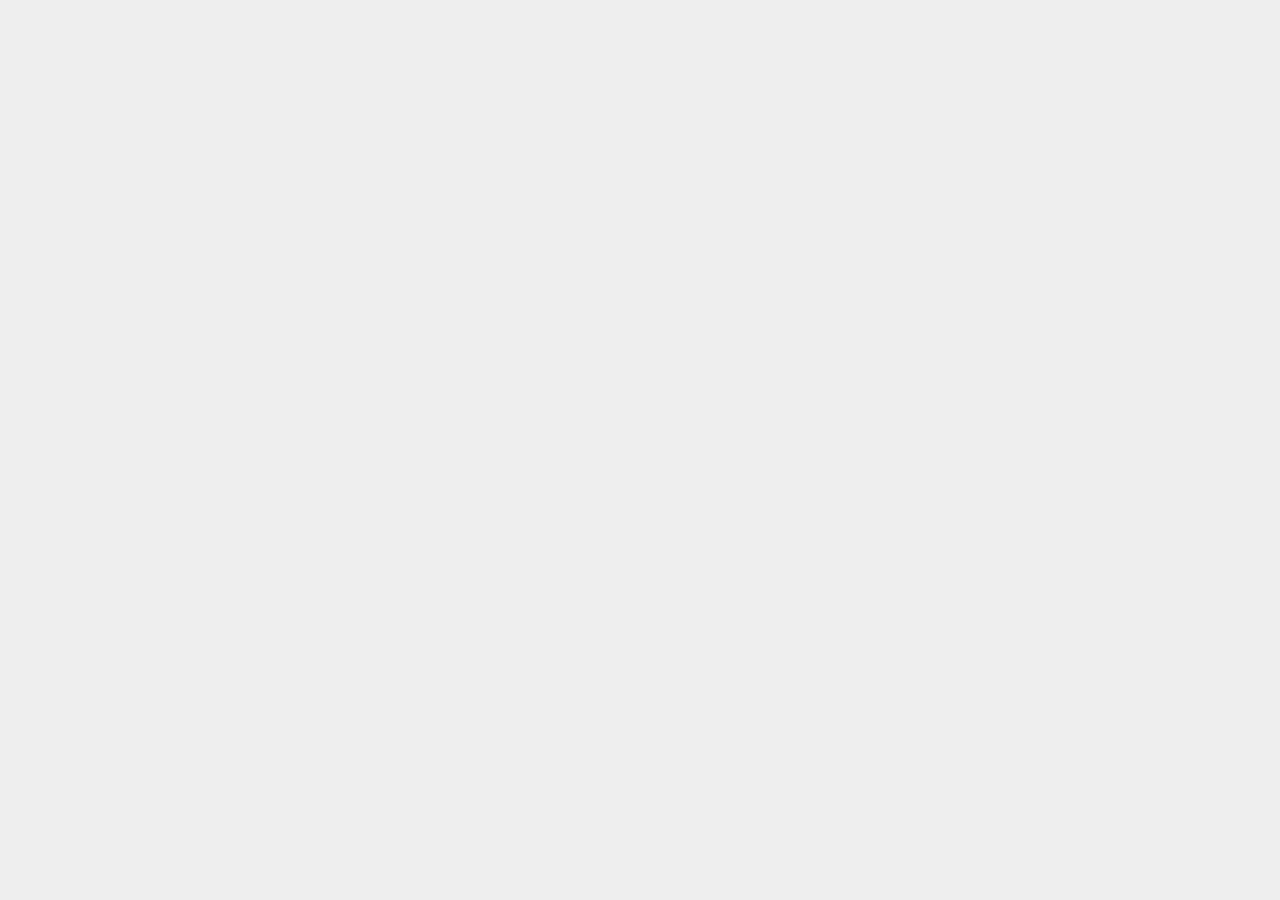
==== index.html @ de39c92a "Add files via upload" ====
﻿<!DOCTYPE html>
<html>
<head>
    <meta charset="utf-8" />
    <meta http-equiv="X-UA-Compatible" content="IE=edge" />
    <meta name="viewport" content="width=device-width,initial-scale=1.0, minimum-scale=1.0, maximum-scale=1.0, user-scalable=no,minimal-ui" />
    <meta name="apple-mobile-web-app-capable" content="yes" />
    <meta name="renderer" content="webkit" />
    <meta name="full-screen" content="yes" />
    <meta name="x5-fullscreen" content="true" />
    <meta name="format-detection" content="telphone=no, email=no" />
    <meta name="apple-mobile-web-app-status-bar-style" content="default" />
    <meta http-equiv="Cache-Control" content="no-cache, no-store, must-revalidate" />
    <meta http-equiv="Pragma" content="no-cache" />
    <meta http-equiv="Expires" content="0" />
    <meta name="keywords" content="" />
    <meta name="description" content="" />
    <title>AKjs前端框架PC版</title>
    <script type="text/javascript" language="javascript" src="js/jquery.min.js"></script>
    <script type="text/javascript" language="javascript" id="akjs_head">
        document.write('<link rel="stylesheet" type="text/css" href="css/akjs.pc.min.css?akjs='+ Math.random() +'" />');<!--AKjs公共样式库引入-->
        document.write('<link rel="stylesheet" type="text/css" href="css/style.css?akjs='+ Math.random() +'" />');<!--布局相关样式-->
        document.write('<script type="text/javascript" language="javascript" src="js/akjs.pc.js?akjs='+ Math.random() +'"><\/script>');<!--AKjs引入-->
        document.write('<script type="text/javascript" language="javascript" src="js/router.js?akjs='+ Math.random() +'"><\/script>');<!--AKjs的路由参数配置-->
        $("#akjs_head").remove(); //通过随机参数解决移动端缓存问题（生成后删除该脚本代码）
    </script>
</head>
<body>
</body>
<script type="text/javascript">
    //以下js代码可删除
    if (window.location.protocol == "file:") {
        alert("AKjs仅支持http或https协议访问！不支持直接打开本地文件的方式访问！通过本地配置服务器访问或者使用WebStorm软件打开访问即可！");
        throw new Error();
    }
</script>
</html>
---- css/style.css ----
﻿@charset "utf-8";
/******基本样式配置******/
@import url("./akjs.animate.css"); /*动画库样式引入*/
@import url("./iconfont/iconfont.css"); /*Iconfont图标库样式引入 （http://www.iconfont.cn/collections/detail?cid=8740）*/

/*********************常用颜色相关样式*********************/
.c_pink {
    color: #f63d8b !important;
}
.c_red {
    color: #d71b1c !important;
}
.c_red-orange {
    color: #fc3403 !important;
}
.c_orange {
    color: #df3912 !important;
}
.c_orange-yellow {
    color: #fccd05 !important;
}
.c_yellow {
    color: #f9fc19 !important;
}
.c_yellow-green {
    color: #94fc05 !important;
}
.c_green {
    color: #349d05 !important;
}
.c_green-blue {
    color: #22d2ae !important;
}
.c_blue {
    color: #1495e9 !important;
}
.c_blue-violet {
    color: #3504fd !important;
}
.c_violet {
    color: #13305c !important;
}

.bg_pink {
    background-color: #f63d8b !important;
}
.bg_red {
    background-color: #d71b1c !important;
}
.bg_red-orange {
    background-color: #fc3403 !important;
}
.bg_orange {
    background-color: #df3912 !important;
}
.bg_orange-yellow {
    background-color: #fccd05 !important;
}
.bg_yellow {
    background-color: #f9fc19 !important;
}
.bg_yellow-green {
    background-color: #94fc05 !important;
}
.bg_green {
    background-color: #349d05 !important;
}
.bg_green-blue {
    background-color: #22d2ae !important;
}
.bg_blue {
    background-color: #1495e9 !important;
}
.bg_blue-violet {
    background-color: #3504fd !important;
}
.bg_violet {
    background-color: #13305c !important;
}

.bor_pink {
    border-color: #f63d8b !important;
}
.bor_red {
    border-color: #d71b1c !important;
}
.bor_red-orange {
    border-color: #fc3403 !important;
}
.bor_orange {
    border-color: #df3912 !important;
}
.bor_orange-yellow {
    border-color: #fccd05 !important;
}
.bor_yellow {
    border-color: #f9fc19 !important;
}
.bor_yellow-green {
    border-color: #94fc05 !important;
}
.bor_green {
    border-color: #349d05 !important;
}
.bor_green-blue {
    border-color: #22d2ae !important;
}
.bor_blue {
    border-color: #1495e9 !important;
}
.bor_blue-violet {
    border-color: #3504fd !important;
}
.bor_violet {
    border-color: #13305c !important;
}

/*********************常用第三方平台主色调*********************/
.c_wechat {
    color: #19d100 !important;
}
.c_weibo {
    color: #d94945 !important;
}
.c_qq {
    color: #4cafe9 !important;
}
.c_taobao {
    color: #ff7e00 !important;
}
.c_alipay {
    color: #0398e1 !important;
}
.c_jd {
    color: #f10215 !important;
}
.bg_wechat {
    background-color: #19d100 !important;
}
.bg_weibo {
    background-color: #d94945 !important;
}
.bg_qq {
    background-color: #4cafe9 !important;
}
.bg_taobao {
    background-color: #ff7e00 !important;
}
.bg_alipay {
    background-color: #0398e1 !important;
}
.bg_jd {
    background-color: #f10215 !important;
}
.bor_wechat {
    border-color: #19d100 !important;
}
.bor_weibo {
    border-color: #d94945 !important;
}
.bor_qq {
    border-color: #4cafe9 !important;
}
.bor_taobao {
    border-color: #ff7e00 !important;
}
.bor_alipay {
    border-color: #0398e1 !important;
}
.bor_jd {
    border-color: #f10215 !important;
}

/*********************关闭和删除颜色样式*********************/
.c_close {
    color:#f16a6a !important;
}
.bg_close {
    background-color:#f16a6a !important;
}
.bor_close {
    border-color:#f16a6a !important;
}
.c_delete {
    color:#e93234 !important;
}
.bg_delete {
    background-color:#e93234 !important;
}
.bor_delete {
    border-color:#e93234 !important;
}

/*********************按钮点击颜色变化效果*********************/
button.bg_close:hover {
    background-color: #f13a3a !important;
}
button.c_close.bor_close:hover {
    background-color: #f16a6a !important;
}
button.bg_delete:hover {
    background-color: #b73138 !important;
}
button.c_delete.bor_delete:hover {
    background-color: #e93234 !important;
}

/*********************常用颜色鼠标滑动色调变化*********************/
.hover_pink:hover {
    background-color: #f63d8b !important;
}
.hover_red:hover {
    background-color: #d71b1c !important;
}
.hover_red-orange:hover {
    background-color: #fc3403 !important;
}
.hover_orange:hover {
    background-color: #df3912 !important;
}
.hover_orange-yellow:hover {
    background-color: #fccd05 !important;
}
.hover_yellow:hover {
    background-color: #f9fc19 !important;
}
.hover_yellow-green:hover {
    background-color: #94fc05 !important;
}
.hover_green:hover {
    background-color: #349d05 !important;
}
.hover_green-blue:hover {
    background-color: #22d2ae !important;
}
.hover_blue:hover {
    background-color: #1495e9 !important;
}
.hover_blue-violet:hover {
    background-color: #3504fd !important;
}
.hover_violet:hover {
    background-color: #13305c !important;
}
.hover_wechat:hover {
    background-color: #19d100 !important;
}
.hover_weibo:hover {
    background-color: #d94945 !important;
}
.hover_qq:hover {
    background-color: #4cafe9 !important;
}
.hover_taobao:hover {
    background-color: #ff7e00 !important;
}
.hover_alipay:hover {
    background-color: #0398e1 !important;
}
.hover_jd:hover {
    background-color: #f10215 !important;
}

/*********************body区域颜色样式*********************/
body {
    background-color:#eeeeee;
    color:#333333;
}

/*********************模块布局结构*********************/
.module {
    display: block;
    overflow:hidden;
    position:relative;
}
.module li {
    position:relative;
}
.module li i {
    line-height: inherit;
}
.module li input {
    background-color: transparent !important;
}
.module li input.fr {
    width: inherit;
    height: inherit;
    line-height: 100%;
    text-align: right;
    padding: 0;
}
.module li input.fl {
    width: inherit;
    height: inherit;
    line-height: 100%;
    text-align: left;
}
.module li input.fr + label {
    text-align: right;
    right: 0;
}
.module li input.fl + label {
    text-align: left;
    left: 0;
}

/*********************样式覆盖区域*********************/
.ak-phonebox button.bor_white:hover{
    background-color:rgba(255,255,255,0.1) !important;
}
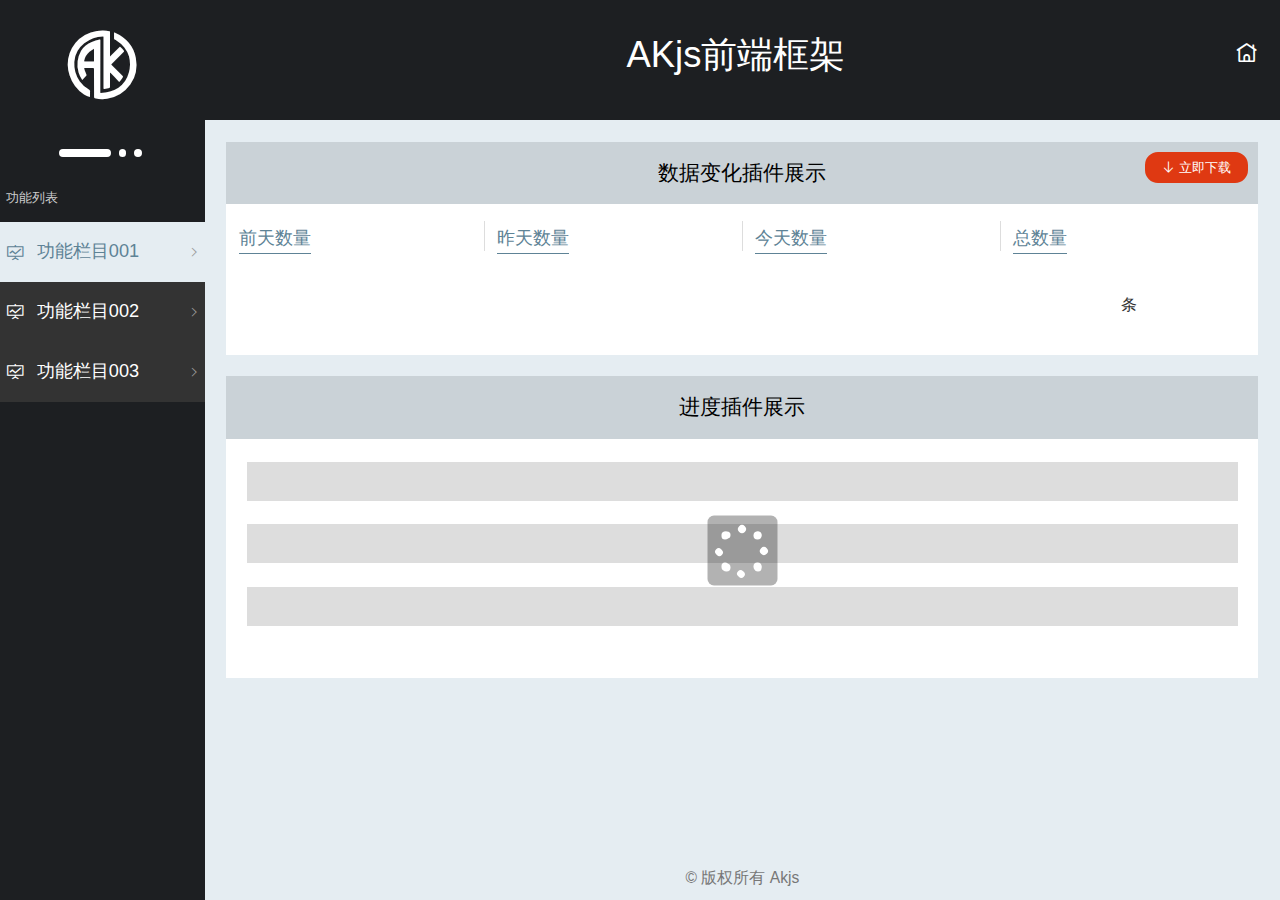
==== commit 30339720: "Add files via upload" ====
--- a/index.html
+++ b/index.html
@@ -17,6 +17,9 @@
     <meta name="description" content="" />
     <title>AKjs前端框架PC版</title>
     <script type="text/javascript" language="javascript" src="js/jquery.min.js"></script>
+    <!--[if lt IE 9]>
+    <script type="text/javascript" src="js/akjs.html5.js"></script><!--IE9以下浏览器兼容HTML5-->
+    <!--[endif]-->
     <script type="text/javascript" language="javascript" id="akjs_head">
         document.write('<link rel="stylesheet" type="text/css" href="css/akjs.pc.min.css?akjs='+ Math.random() +'" />');<!--AKjs公共样式库引入-->
         document.write('<link rel="stylesheet" type="text/css" href="css/style.css?akjs='+ Math.random() +'" />');<!--布局相关样式-->
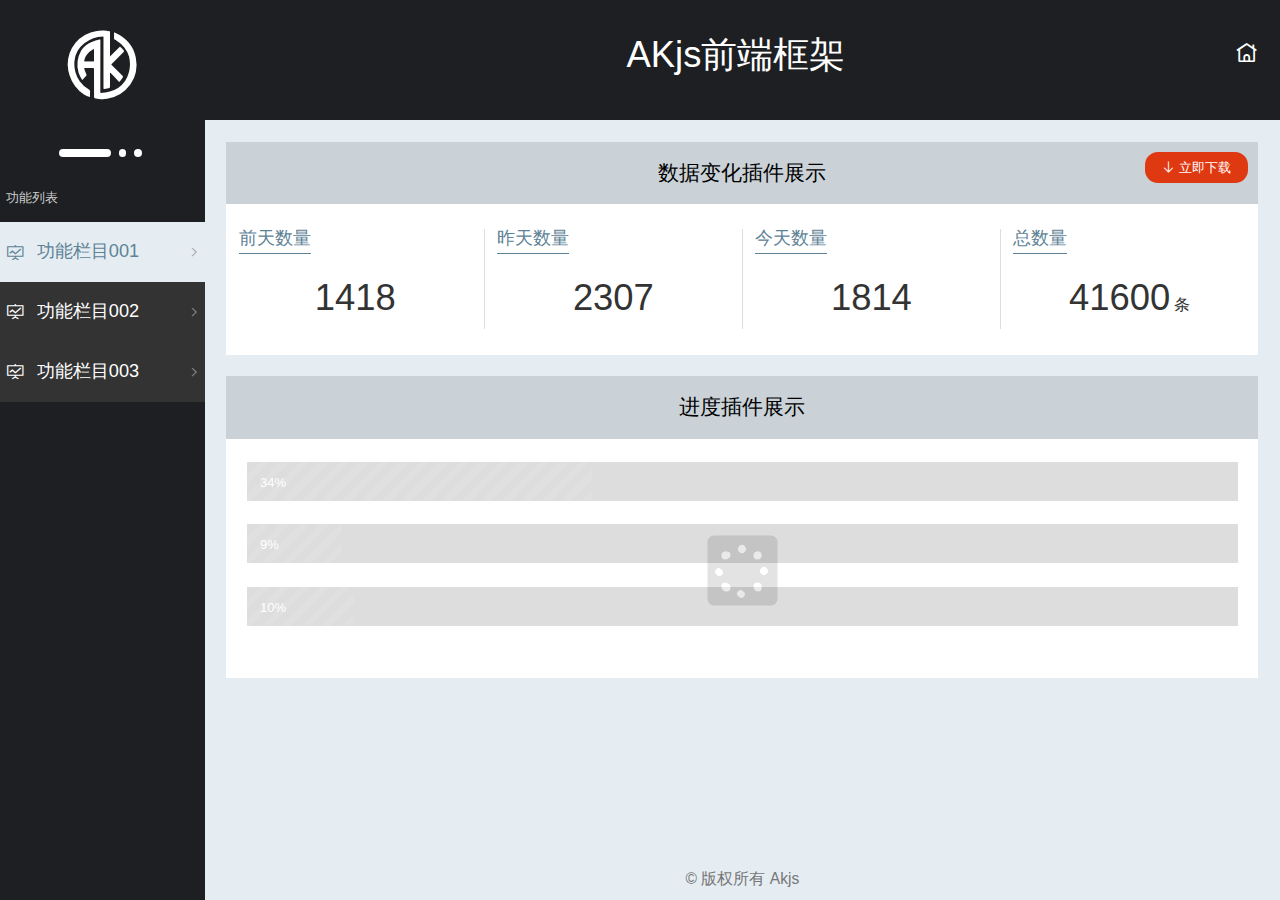
==== commit df3480ad: "Add files via upload" ====
--- a/index.html
+++ b/index.html
@@ -19,7 +19,7 @@
     <script type="text/javascript" language="javascript" src="js/jquery.min.js"></script>
     <!--[if lt IE 9]>
     <script type="text/javascript" src="js/akjs.html5.js"></script><!--IE9以下浏览器兼容HTML5-->
-    <!--[endif]-->
+    <![endif]-->
     <script type="text/javascript" language="javascript" id="akjs_head">
         document.write('<link rel="stylesheet" type="text/css" href="css/akjs.pc.min.css?akjs='+ Math.random() +'" />');<!--AKjs公共样式库引入-->
         document.write('<link rel="stylesheet" type="text/css" href="css/style.css?akjs='+ Math.random() +'" />');<!--布局相关样式-->
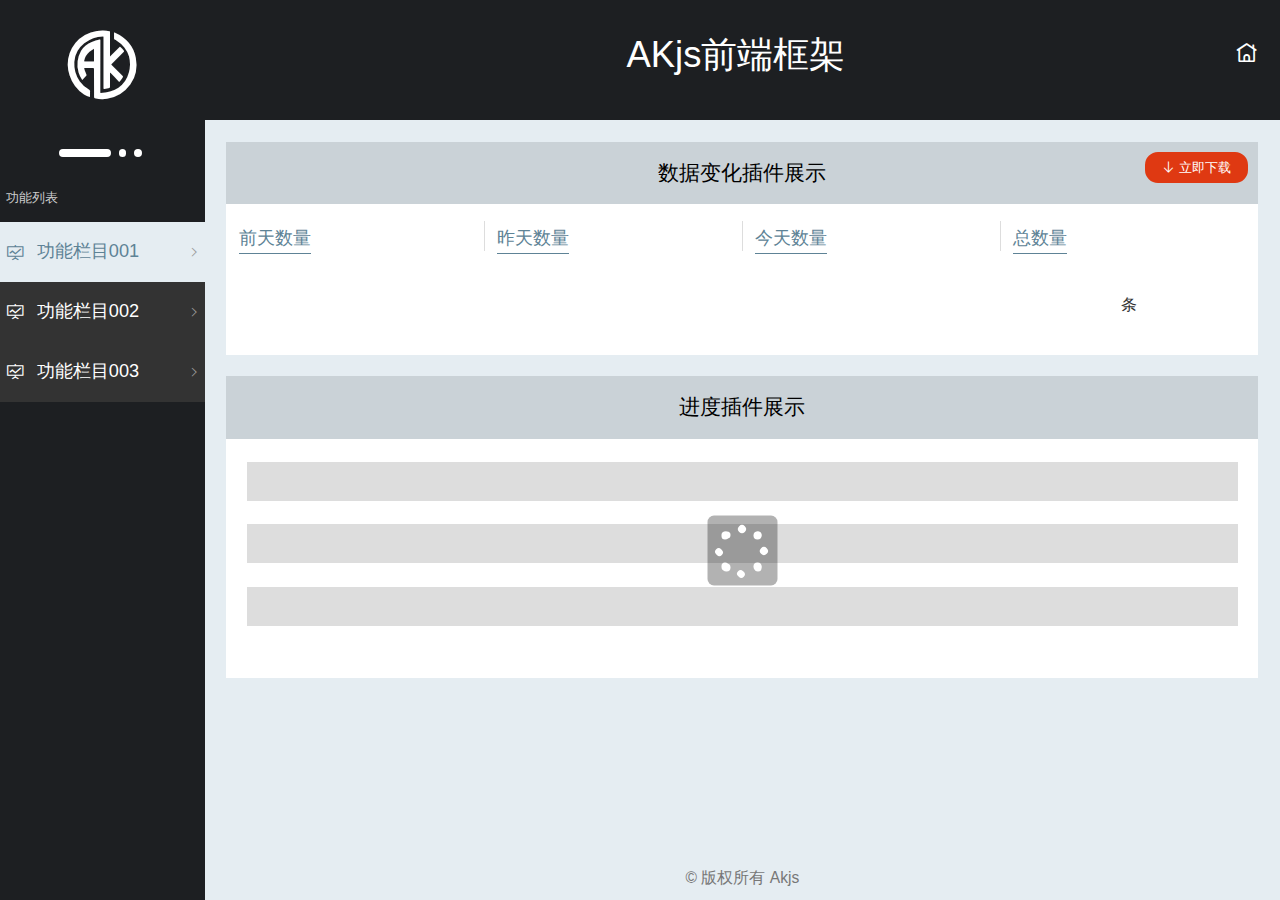
==== commit 41e6db59: "Add files via upload" ====
--- a/index.html
+++ b/index.html
@@ -23,7 +23,7 @@
     <script type="text/javascript" language="javascript" id="akjs_head">
         document.write('<link rel="stylesheet" type="text/css" href="css/akjs.pc.min.css?akjs='+ Math.random() +'" />');<!--AKjs公共样式库引入-->
         document.write('<link rel="stylesheet" type="text/css" href="css/style.css?akjs='+ Math.random() +'" />');<!--布局相关样式-->
-        document.write('<script type="text/javascript" language="javascript" src="js/akjs.pc.js?akjs='+ Math.random() +'"><\/script>');<!--AKjs引入-->
+        document.write('<script type="text/javascript" language="javascript" src="js/akjs.pc.min.js?akjs='+ Math.random() +'"><\/script>');<!--AKjs引入-->
         document.write('<script type="text/javascript" language="javascript" src="js/router.js?akjs='+ Math.random() +'"><\/script>');<!--AKjs的路由参数配置-->
         $("#akjs_head").remove(); //通过随机参数解决移动端缓存问题（生成后删除该脚本代码）
     </script>
